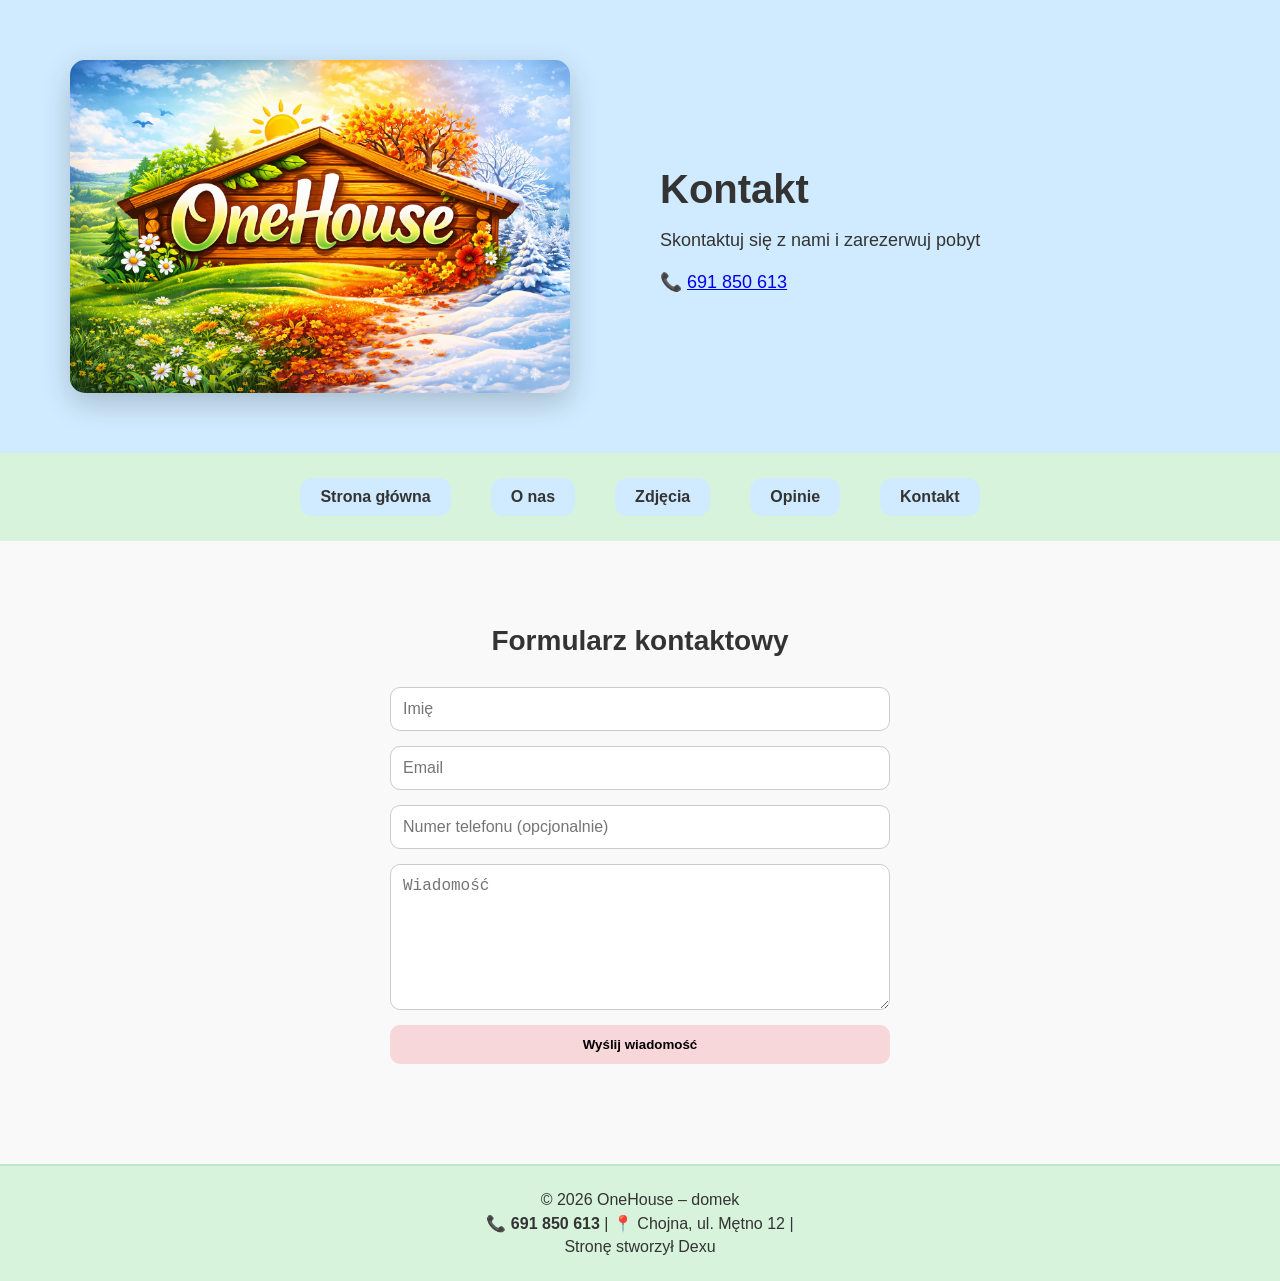
==== kontakt/index.html @ b061b7ce "Add files via upload" ====
<!DOCTYPE html>
<html lang="pl">
<head>
<meta charset="UTF-8">
<meta name="viewport" content="width=device-width, initial-scale=1.0">
<title>Kontakt – OneHouse</title>
<link rel="stylesheet" href="../style.css">
</head>

<body>

<header class="hero">

  <div class="hero-left">
    <img src="../logo.png" class="logo-hero">
  </div>

  <div class="hero-right">
    <h1>Kontakt</h1>
    <p>Skontaktuj się z nami i zarezerwuj pobyt</p>
    <p>📞 <a href="tel:691850613" class="tel">691 850 613</a></p>
  </div>

</header>

<nav class="nav-bar">
  <a href="../" class="nav-btn">Strona główna</a>
  <a href="../onas/" class="nav-btn">O nas</a>
  <a href="#" class="nav-btn">Zdjęcia</a>
  <a href="#" class="nav-btn">Opinie</a>
  <a href="kontakt.html" class="nav-btn">Kontakt</a>
</nav>

<section class="kontakt-page">

  <h2>Formularz kontaktowy</h2>

  <form class="form">
    <input type="text" placeholder="Imię" required>
    <input type="email" placeholder="Email" required>
    <input type="tel" placeholder="Numer telefonu (opcjonalnie)" pattern="[0-9]{9}">
    <textarea placeholder="Wiadomość" required></textarea>
    <button type="submit">Wyślij wiadomość</button>
  </form>

</section>



</body>
<footer class="footer">

  <p>© 2026 OneHouse – domek</p>

  <p>
    📞 <a href="tel:691850613">691 850 613</a> |
    📍 Chojna, ul. Mętno 12 |
    </p>
    <p>Stronę stworzył Dexu</p>

</footer>
</html>
---- style.css ----
body{
  margin:0;
  font-family:Arial;
  background:#f9f9f9;
  color:#333;
  text-align:center;
}

header{
  background:#d8f3dc;
  padding:20px;
}

.header{
  text-align:center;
  background:#d8f3dc;
  padding-bottom:10px;
}

/* LOGO */
.logo-box{
  flex:1;
}

.logo{
  width:100%;
  max-width:500px;
  transition:0.3s;
}

.logo:hover{
  transform:scale(1.03);
}

/* LOGO NA CAŁĄ SZEROKOŚĆ */
.logo-full{
 padding:20px 0;
}

.logo-big{
  width:100%;
  max-width:800px; /* 👈 zwiększamy */
  display:block;
  margin:0 auto;
}

.nav-bar{
  display:flex;
  justify-content:center;
  gap:20px;
  padding:15px;
  background:#d8f3dc;
    position:sticky;
  top:0;
  z-index:100;
}

.nav-btn{
  text-decoration:none;
  padding:10px 20px;
  background:#d0ebff;
  border-radius:12px;
  color:#333;
  font-weight:bold;
  transition:0.3s;
}

.nav-btn:hover{
  background:#f8d7da;
  transform:translateY(-2px);
}

nav a{
  margin:10px;
  text-decoration:none;
  color:#333;
  font-weight:bold;
}

.hero{
  display:flex;
  align-items:center;
  justify-content:center;
  gap:40px;
  padding:60px 20px;
  background:#d0ebff;
}

/* LEWA STRONA */
.hero-left{
  flex:1;
  display:flex;
  justify-content:center;
}

.logo-hero{
  width:100%;
  max-width:500px;
  border-radius:15px;
  box-shadow:0 10px 30px rgba(0,0,0,0.2);
}

/* PRAWA STRONA */
.hero-right{
  flex:1;
  text-align:left;
}

.hero-right h1{
  font-size:40px;
  margin-bottom:10px;
}

.hero-right p{
  font-size:18px;
  margin-bottom:20px;
}

.hero-right button{
  background:#f8d7da;
  border:none;
  padding:12px 25px;
  border-radius:10px;
  cursor:pointer;
  transition:0.3s;
}

.hero-right button:hover{
  transform:scale(1.05);
}

button{
  background:#f8d7da;
  border:none;
  padding:10px 20px;
  border-radius:10px;
  cursor:pointer;
}

.grid{
  display:grid;
  grid-template-columns:repeat(auto-fit, minmax(150px,1fr));
  gap:10px;
  padding:20px;
}

.kontakt-page{
  padding:60px 20px;
  background:#f9f9f9;
}

.kontakt-page h2{
  margin-bottom:30px;
  font-size:28px;
}

.form{
  max-width:500px;
  margin:0 auto;
  display:flex;
  flex-direction:column;
  gap:15px;
}

.form input,
.form textarea{
  padding:12px;
  border-radius:10px;
  border:1px solid #ccc;
  font-size:16px;
}

.form textarea{
  min-height:120px;
  resize:vertical;
}

.form button{
  background:#f8d7da;
  border:none;
  padding:12px;
  border-radius:10px;
  cursor:pointer;
  font-weight:bold;
  transition:0.3s;
}

.form button:hover{
  transform:scale(1.05);
}

img{
  width:100%;
  border-radius:10px;
}

.about-page{
  padding:60px 20px;
  background:#f9f9f9;
  max-width:1000px;
  margin:0 auto;
}

.about-page h1{
  font-size:36px;
  margin-bottom:10px;
}

.subtitle{
  margin-bottom:40px;
  color:#666;
}

.about-box{
  background:white;
  padding:25px;
  border-radius:15px;
  margin-bottom:25px;
  box-shadow:0 10px 25px rgba(0,0,0,0.08);
  text-align:left;
}

.about-box h2{
  margin-bottom:15px;
  color:#333;
}

.about-box ul{
  padding-left:20px;
}

.about-box li{
  margin-bottom:8px;
}

.mapa iframe{
  border-radius:15px;
  max-width:1000px;
  box-shadow:0 10px 30px rgba(0,0,0,0.2);
}

.footer{
  background:#d8f3dc;
  padding:20px;
  text-align:center;
  margin-top:40px;
  border-top:2px solid #c0e6c8;
}

.footer p{
  margin:5px 0;
}

.footer a{
  color:#333;
  text-decoration:none;
  font-weight:bold;
}

.cta-btn{
  display:inline-block;
  padding:12px 25px;
  background:#f8d7da;
  color:#333;
  border-radius:12px;
  text-decoration:none;
  font-weight:bold;
  transition:0.3s;
  position:relative;
  
  /* 👇 pulsowanie */
  animation:pulse 2s infinite;
}

/* hover = reakcja */
.cta-btn:hover{
  transform:scale(1.08);
  background:#ffd6da;
}

/* efekt oddychania */
@keyframes pulse{
  0%{
    box-shadow:0 0 0 0 rgba(248,215,218,0.6);
  }
  70%{
    box-shadow:0 0 0 12px rgba(248,215,218,0);
  }
  100%{
    box-shadow:0 0 0 0 rgba(248,215,218,0);
  }
}


@media (max-width: 768px){
  .hero{
    flex-direction:column;
    text-align:center;
  }

  .hero-right{
    text-align:center;
  }
}
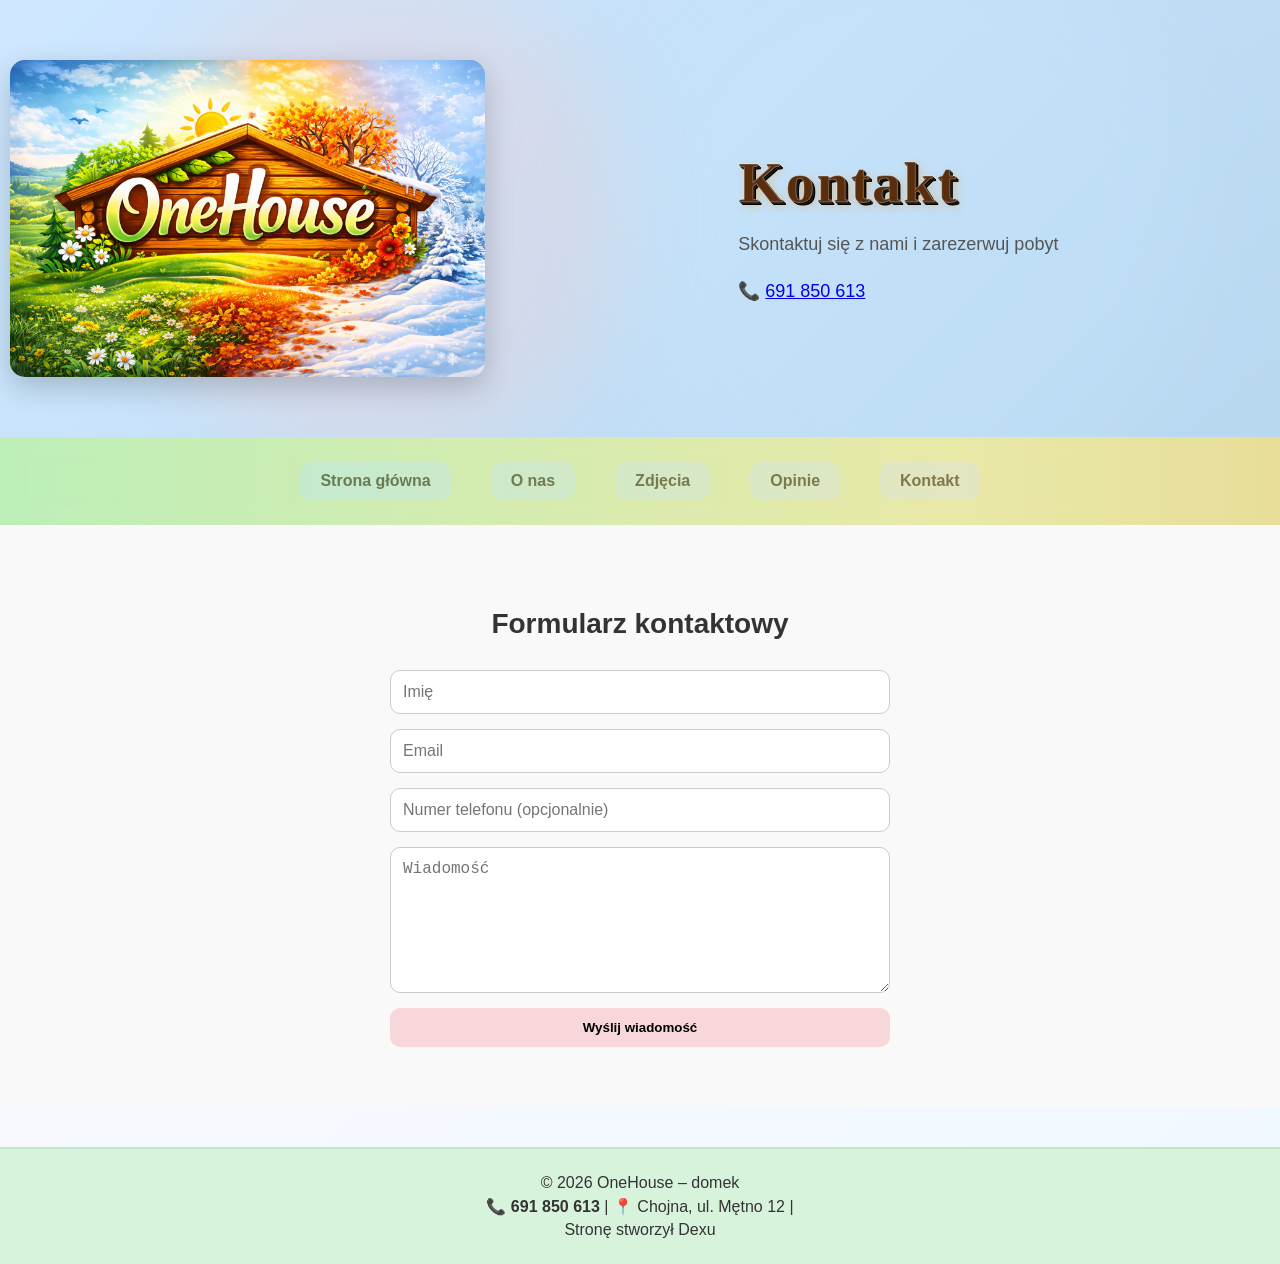
==== commit 80f784ca: "Add files via upload" ====
--- a/kontakt/index.html
+++ b/kontakt/index.html
@@ -27,8 +27,8 @@
   <a href="../" class="nav-btn">Strona główna</a>
   <a href="../onas/" class="nav-btn">O nas</a>
   <a href="#" class="nav-btn">Zdjęcia</a>
-  <a href="#" class="nav-btn">Opinie</a>
-  <a href="kontakt.html" class="nav-btn">Kontakt</a>
+  <a href="../opinie/" class="nav-btn">Opinie</a>
+  <a href="index.html" class="nav-btn">Kontakt</a>
 </nav>
 
 <section class="kontakt-page">
--- a/style.css
+++ b/style.css
@@ -1,14 +1,36 @@
 body{
   margin:0;
   font-family:Arial;
-  background:#f9f9f9;
   color:#333;
   text-align:center;
+  font-family:'Poppins', sans-serif;
+
+  background:linear-gradient(
+    135deg,
+    #fdfbff,
+    #f0f8ff,
+    #fff0f5,
+    #f0f8ff
+  );
+
+  background-size:300% 300%;
+  animation:bgMove 20s ease-in-out infinite;
+}
+
+@keyframes bgMove{
+  0%{
+    background-position:0% 50%;
+  }
+  50%{
+    background-position:100% 50%;
+  }
+  100%{
+    background-position:0% 50%;
+  }
 }
 
 header{
-  background:#d8f3dc;
-  padding:20px;
+display:none;
 }
 
 .header{
@@ -44,15 +66,61 @@
   margin:0 auto;
 }
 
+.nav{
+  background: linear-gradient(135deg, #cdeac0, #b7d9aa);
+  position: relative;
+}
+
+.nav::before{
+  content:"";
+  position:absolute;
+  top:-20px;
+  left:0;
+  width:100%;
+  height:40px;
+  background:radial-gradient(circle at 50% 100%, #cfe8ff 40%, transparent 70%);
+}
+
 .nav-bar{
   display:flex;
   justify-content:center;
   gap:20px;
   padding:15px;
-  background:#d8f3dc;
-    position:sticky;
-  top:0;
-  z-index:100;
+
+  background:rgba(205, 234, 192, 0.7); /* półprzezroczyste */
+  backdrop-filter:blur(10px);
+
+  position:relative;
+  overflow:hidden;
+}
+
+.nav-bar::after{
+  content:"";
+  position:absolute;
+  inset:0;
+
+  background:linear-gradient(
+    90deg,
+    rgba(144, 238, 144, 0.4),   /* 🌸 wiosna (zielony) */
+    rgba(255, 223, 100, 0.4),   /* ☀️ lato (żółty) */
+    rgba(255, 140, 0, 0.4),     /* 🍂 jesień (pomarańcz) */
+    rgba(173, 216, 230, 0.4),   /* ❄️ zima (błękit) */
+    rgba(144, 238, 144, 0.4)    /* powrót do wiosny */
+  );
+
+  background-size:300% 100%;
+  animation:seasons 8s linear infinite;
+
+  pointer-events:none;
+}
+
+@keyframes seasons{
+  0%{
+    background-position:0% 50%;
+  }
+  100%{
+    background-position:100% 50%;
+  }
 }
 
 .nav-btn{
@@ -83,19 +151,23 @@
   justify-content:center;
   gap:40px;
   padding:60px 20px;
-  background:#d0ebff;
+    position: relative;
+  background: linear-gradient(135deg, #cfe8ff, #b8d8f0);
+  overflow: hidden;
+  z-index:1;
 }
 
 /* LEWA STRONA */
 .hero-left{
-  flex:1;
+  flex:1.3; /* 👈 więcej miejsca dla logo */
   display:flex;
-  justify-content:center;
+  justify-content:flex-start; /* 👈 do lewej */
 }
 
 .logo-hero{
-  width:100%;
-  max-width:500px;
+  width:70%;          /* 👈 było 120% */
+  max-width:750px;     /* 👈 było 900px */
+  margin-left:-10px;   /* 👈 było -40px */
   border-radius:15px;
   box-shadow:0 10px 30px rgba(0,0,0,0.2);
 }
@@ -107,13 +179,29 @@
 }
 
 .hero-right h1{
-  font-size:40px;
-  margin-bottom:10px;
+  font-family:'Alfa Slab One', serif;
+  font-size:58px;
+  letter-spacing:2px;
+
+  color:#5a2e0c; /* ciemny brąz */
+
+ -webkit-text-stroke: 1px rgba(255, 255, 255, 0.356);
+
+  text-shadow:
+    1px 1px 0 #000,
+    2px 2px 0 #2b1a0d,
+    3px 3px 0 #000,
+    4px 4px 10px rgba(255,140,0,0.4); /* 🔥 lekki żar */
+
+
+
+  margin-bottom:15px;
 }
 
 .hero-right p{
   font-size:18px;
-  margin-bottom:20px;
+  color:#555;
+  margin-bottom:25px;
 }
 
 .hero-right button{
@@ -127,6 +215,85 @@
 
 .hero-right button:hover{
   transform:scale(1.05);
+}
+
+.hero::before,
+.hero::after{
+  content:"";
+  position:absolute;
+  border-radius:50%;
+  filter:blur(40px); /* było 120 → było za mocno rozmyte */
+  animation:floatBg 4s ease-in-out infinite;
+  z-index:-1; /* 🔥 KLUCZ */
+}
+
+
+.hero::before{
+  width:500px;
+  height:500px;
+  background:rgba(255, 200, 200, 0.25);
+  top:50%;
+  left:30%;
+  transform:translate(-50%, -50%);
+}
+
+.hero::after{
+  width:600px;
+  height:600px;
+  background:rgba(200, 230, 255, 0.25);
+  top:50%;
+  left:70%;
+  transform:translate(-50%, -50%);
+}
+
+@keyframes floatBg{
+  0%,100%{
+    transform:translate(0,0) scale(1);
+  }
+  50%{
+    transform:translate(100px,-80px) scale(1.3);
+  }
+}
+
+.hero-box{
+  background:linear-gradient(
+    135deg,
+    rgba(210,166,121,0.9),
+    rgba(176,125,82,0.9)
+  );
+
+  padding:22px 28px;
+  border-radius:18px;
+
+  display:inline-block;
+  margin-top:10px;
+
+  transform:translateX(-20px);
+
+  /* 💥 glow */
+  box-shadow:
+    0 15px 40px rgba(0,0,0,0.15),
+    0 0 25px rgba(255,180,120,0.25);
+
+  /* 💥 lekki blur tła (premium efekt) */
+  backdrop-filter:blur(6px);
+  border:1px solid rgba(255,255,255,0.2);
+}
+
+.hero-box p{
+  font-size:18px;   /* 👈 było 16 */
+  color:#3a3a3a;
+  margin:10px 0;
+}
+
+.hero-box a{
+  color:#2c2c2c;
+  font-weight:bold;
+}
+
+.hero-box .cta-btn{
+  background:#f5c6cb;
+  margin:10px 0;
 }
 
 button{
@@ -237,6 +404,61 @@
   border-radius:15px;
   max-width:1000px;
   box-shadow:0 10px 30px rgba(0,0,0,0.2);
+    display:block;
+  margin:0 auto;
+}
+
+.map-wrapper{
+  position:relative;
+  border-radius:15px;
+  overflow:hidden;
+}
+
+.map-overlay{
+  position:absolute;
+  inset:0;
+
+  display:flex;
+  align-items:center;
+  justify-content:center;
+
+  background:rgba(0,0,0,0.2);
+  color:#fff;
+  font-weight:bold;
+  text-decoration:none;
+
+  opacity:0;
+  transition:0.3s;
+  cursor:pointer;
+}
+
+.map-wrapper:hover .map-overlay{
+  opacity:1;
+}
+
+.mapa{
+  padding:60px 20px;
+  text-align:center;
+}
+
+.map-btn{
+  display:block;       /* 👈 KLUCZ */
+  width:max-content;   /* żeby nie był na całą szerokość */
+  margin:20px auto 0;  /* wyśrodkowanie + odstęp */
+  padding:12px 25px;
+    background:#f8d7da;
+  box-shadow:0 5px 15px rgba(0,0,0,0.1);
+  border-radius:12px;
+  text-decoration:none;
+  color:#333;
+  font-weight:bold;
+  transition:0.3s;
+}
+
+.map-btn:hover{
+  transform:scale(1.05);
+  background:#f8d7da;
+  transform:translateY(-3px) scale(1.05);
 }
 
 .footer{
@@ -291,14 +513,184 @@
   }
 }
 
+.opinie{
+  padding:50px 20px;
+  text-align:center;
+}
+
+.opinie-grid{
+  display:grid;
+  grid-template-columns:repeat(3, 1fr);
+  gap:30px;
+}
+
+.opinie-kolumna h3{
+  margin-bottom:15px;
+  color:#333;
+  font-size:20px;
+}
+
+.more{
+  max-height:0;
+  overflow:hidden;
+  transition:max-height 0.4s ease;
+}
+
+.toggle{
+  margin-top:10px;
+  padding:8px 15px;
+  border:none;
+  border-radius:10px;
+  cursor:pointer;
+  background:#cce3de;
+}
+
+.opinia{
+  background:#ffffff;
+  border-radius:15px;
+  padding:15px;
+  margin-bottom:15px;
+  box-shadow:0 5px 15px rgba(0,0,0,0.1);
+  transition:0.3s;
+  border-left:4px solid #cce3de;
+}
+
+.opinia:hover{
+  transform:translateY(-5px);
+}
+
+.opinia span{
+  display:block;
+  margin-top:10px;
+  font-weight:bold;
+  color:#666;
+}
+
+.booking-score{
+  background:#003580;
+  color:#fff;
+  padding:4px 8px;
+  border-radius:6px;
+  margin-right:5px;
+}
+
+img{
+  width:100%;
+  height:auto;
+}
+/* usunąć jak będą komentarze z otonoclegi */
+.otonoclegi{
+  display:none;
+}
+
+/* === FADE IN (subtelny, bez tandety) === */
+.fade{
+  opacity:0;
+  transform:translateY(30px);
+  transition:opacity 0.8s ease, transform 0.8s ease;
+}
+
+.fade.show{
+  opacity:1;
+  transform:translateY(0);
+}
+
+/* === HOVER NA SEKCJACH === */
+.about,
+.gallery,
+.opinie,
+.mapa{
+  transition:0.3s ease;
+  border-radius:20px;
+  margin:20px;
+  background:#ffffff;
+}
+
+/* 👇 efekt hover */
+.about:hover,
+.gallery:hover,
+.opinie:hover,
+.mapa:hover{
+  background:#fff0f3; /* pudrowy róż */
+  transform:translateY(-5px);
+  box-shadow:0 15px 40px rgba(0,0,0,0.08);
+}
 
 @media (max-width: 768px){
+
+  /* 🔥 HERO UKŁAD */
   .hero{
     flex-direction:column;
     text-align:center;
-  }
-
+    padding:30px 15px;
+  }
+
+  /* 🔥 LOGO */
+  .hero-left{
+    justify-content:center;
+  }
+
+  .logo-hero{
+    width:100%;
+    max-width:400px;
+    margin:0 auto;
+  }
+
+  /* 🔥 PRAWA STRONA */
   .hero-right{
+    margin-top:20px;
+  }
+
+  /* 🔥 TYTUŁ */
+  .hero-right h1{
+    font-size:36px;
+    letter-spacing:1px;
+  }
+
+  /* 🔥 DREWNIANY BOX */
+  .hero-box{
+    transform:none; /* 👈 usuwa przesunięcie */
+    width:100%;
+    max-width:400px;
+    margin:15px auto;
+    padding:18px;
+  }
+
+  .hero-box p{
+    font-size:16px;
+  }
+
+  /* 🔥 NAVBAR */
+  .nav-bar{
+    flex-wrap:wrap;
+    gap:10px;
+    padding:10px;
+  }
+
+  .nav-btn{
+    flex:1 1 40%;
     text-align:center;
-  }
+    font-size:14px;
+    padding:10px;
+  }
+
+  /* 🔥 SEKCJE */
+  .about,
+  .gallery,
+  .opinie,
+  .mapa{
+    margin:15px 10px;
+    padding:30px 15px;
+  }
+
+  /* 🔥 MAPA */
+  .map-wrapper iframe{
+    height:250px;
+  }
+
+  .map-btn{
+    font-size:14px;
+    padding:10px 15px;
+  }
+
 }
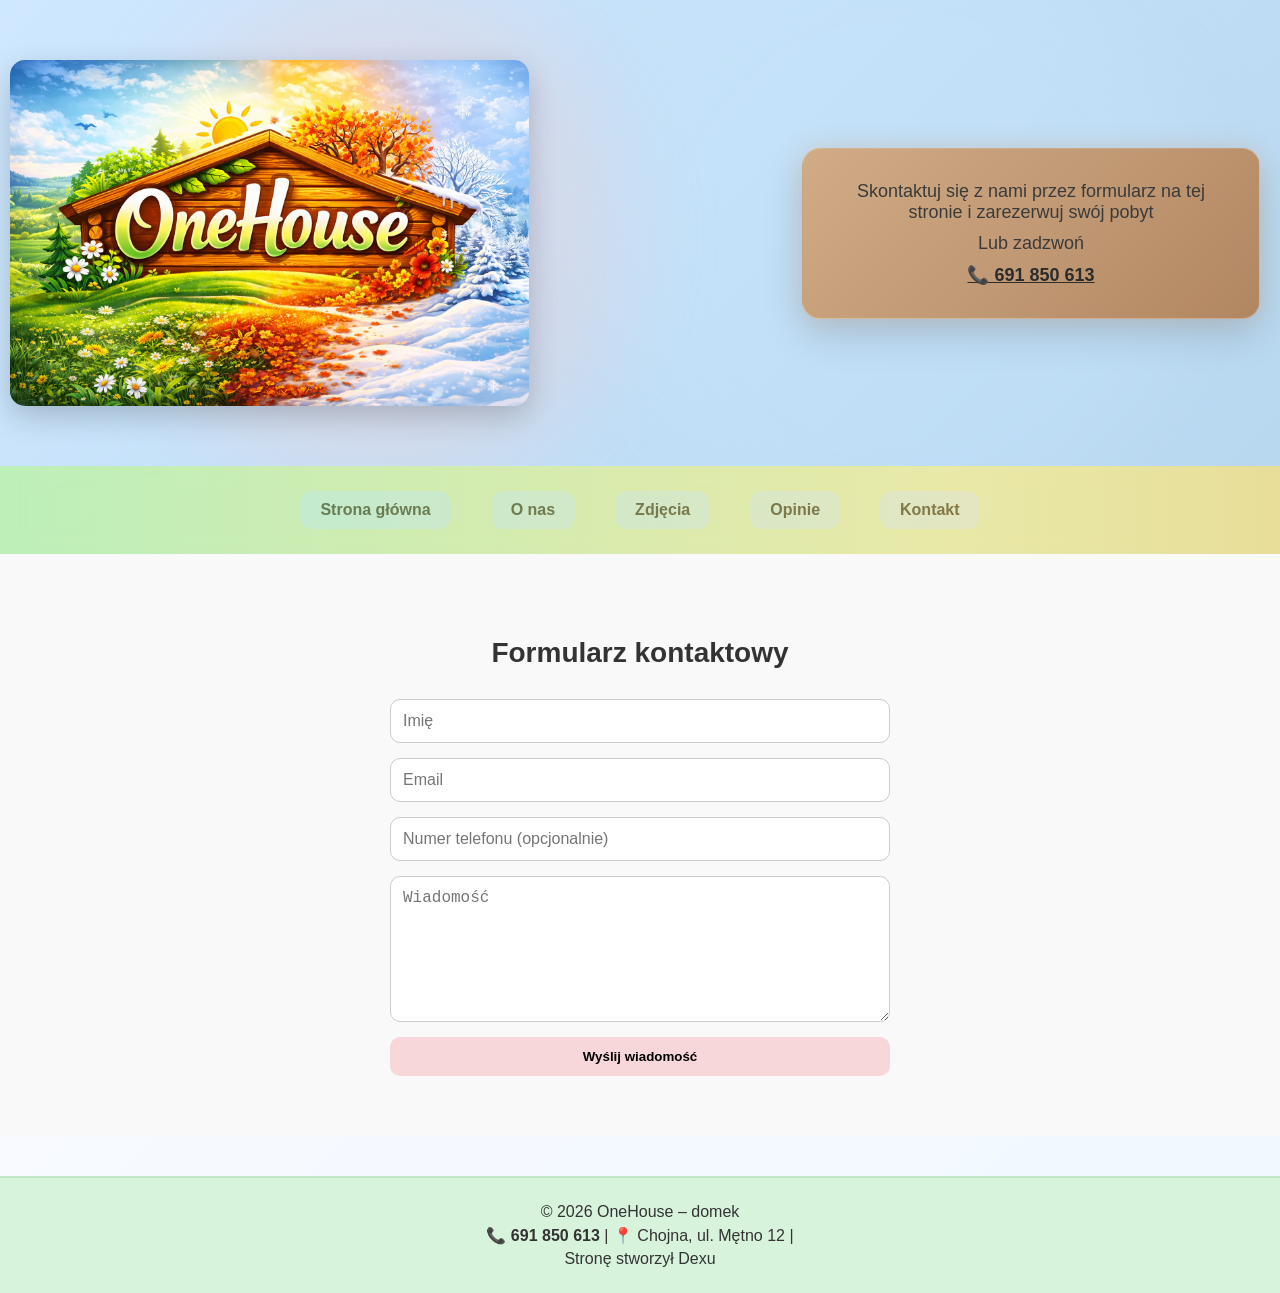
==== commit 6cd77996: "Add files via upload" ====
--- a/kontakt/index.html
+++ b/kontakt/index.html
@@ -15,11 +15,14 @@
     <img src="../logo.png" class="logo-hero">
   </div>
 
-  <div class="hero-right">
-    <h1>Kontakt</h1>
-    <p>Skontaktuj się z nami i zarezerwuj pobyt</p>
-    <p>📞 <a href="tel:691850613" class="tel">691 850 613</a></p>
-  </div>
+<div class="hero-box">
+  <p>Skontaktuj się z nami przez formularz na tej stronie i zarezerwuj swój pobyt</p>
+<p>Lub zadzwoń</p>
+
+  <p>
+    <a href="tel:691850613" class="tel">📞 691 850 613</a>
+  </p>
+</div>
 
 </header>
 
--- a/style.css
+++ b/style.css
@@ -196,6 +196,7 @@
 
 
   margin-bottom:15px;
+  padding:0 10px;
 }
 
 .hero-right p{
@@ -268,7 +269,7 @@
   display:inline-block;
   margin-top:10px;
 
-  transform:translateX(-20px);
+ transform:none;
 
   /* 💥 glow */
   box-shadow:
@@ -278,6 +279,9 @@
   /* 💥 lekki blur tła (premium efekt) */
   backdrop-filter:blur(6px);
   border:1px solid rgba(255,255,255,0.2);
+    margin:20px auto;      /* 👈 wyśrodkowanie */
+  max-width:400px;       /* 👈 ograniczenie szerokości */
+  width:100%;
 }
 
 .hero-box p{
@@ -520,8 +524,14 @@
 
 .opinie-grid{
   display:grid;
-  grid-template-columns:repeat(3, 1fr);
-  gap:30px;
+  grid-template-columns: repeat(2, 1fr); /* 👈 zamiast 3 */
+  gap:40px;
+  align-items:start;
+}
+
+.opinie-kolumna{
+  max-width:600px;
+  margin:0 auto;
 }
 
 .opinie-kolumna h3{
@@ -616,6 +626,30 @@
   box-shadow:0 15px 40px rgba(0,0,0,0.08);
 }
 
+.grid{
+  display:grid;
+  grid-template-columns: repeat(3, 1fr);
+  gap:20px;
+}
+
+.grid img{
+  width:100%;
+  border-radius:15px;
+  display:block;
+  transition: transform 0.4s ease, box-shadow 0.4s ease;
+  cursor:pointer;
+  position:relative;
+  z-index:1;
+}
+
+.grid img:hover{
+  transform: scale(1.15) translateY(-5px); /* 👈 mocniejszy zoom */
+  z-index:10;             /* 👈 wychodzi nad inne */
+  box-shadow: 0 25px 50px rgba(0,0,0,0.35);
+}
+
+
+
 @media (max-width: 768px){
 
   /* 🔥 HERO UKŁAD */
@@ -693,4 +727,17 @@
     padding:10px 15px;
   }
 
+   .opinie-grid{
+    grid-template-columns:1fr;
+  }
+
+  .grid img:hover{
+    transform:none;
+    box-shadow:none;
+  }
+
+   .grid img{
+    transition:none;
+  } 
+
 }
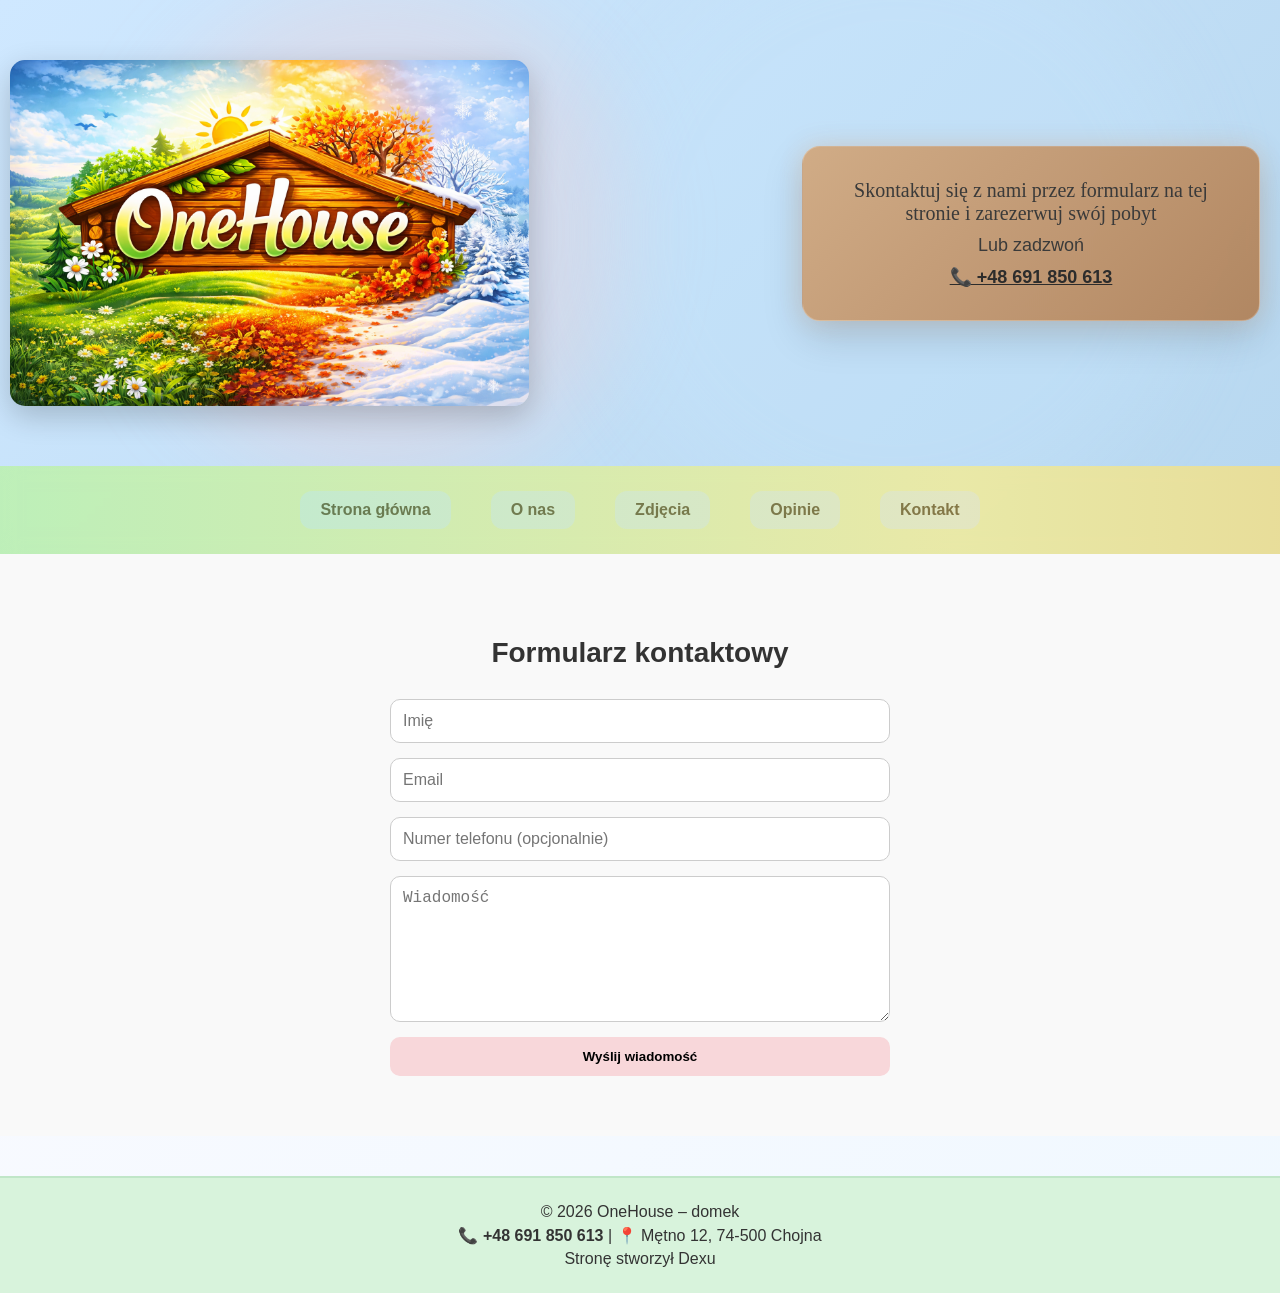
==== commit fdb79abc: "Add files via upload" ====
--- a/kontakt/index.html
+++ b/kontakt/index.html
@@ -20,7 +20,7 @@
 <p>Lub zadzwoń</p>
 
   <p>
-    <a href="tel:691850613" class="tel">📞 691 850 613</a>
+    <a href="tel:+48691850613" class="tel">📞 +48 691 850 613</a>
   </p>
 </div>
 
@@ -29,7 +29,7 @@
 <nav class="nav-bar">
   <a href="../" class="nav-btn">Strona główna</a>
   <a href="../onas/" class="nav-btn">O nas</a>
-  <a href="#" class="nav-btn">Zdjęcia</a>
+  <a href="../zdjecia/" class="nav-btn">Zdjęcia</a>
   <a href="../opinie/" class="nav-btn">Opinie</a>
   <a href="index.html" class="nav-btn">Kontakt</a>
 </nav>
@@ -48,18 +48,18 @@
 
 </section>
 
-
-
-</body>
 <footer class="footer">
 
   <p>© 2026 OneHouse – domek</p>
 
   <p>
-    📞 <a href="tel:691850613">691 850 613</a> |
-    📍 Chojna, ul. Mętno 12 |
+    📞 <a href="tel:+48691850613">+48 691 850 613</a> |
+    📍 Mętno 12, 74-500 Chojna 
     </p>
     <p>Stronę stworzył Dexu</p>
 
 </footer>
+
+</body>
+
 </html>
--- a/style.css
+++ b/style.css
@@ -648,6 +648,269 @@
   box-shadow: 0 25px 50px rgba(0,0,0,0.35);
 }
 
+.hero-box p:first-child{
+  font-family: 'Playfair Display', serif;
+  font-size:20px;
+}
+
+.hero-box .tel{
+  font-family: inherit; /* normalny */
+}
+
+.gallery-tiles{
+  display:grid;
+  grid-template-columns:repeat(2,1fr);
+  gap:30px;
+}
+
+.tile{
+  position:relative;
+  cursor:pointer;
+  overflow:hidden;
+  border-radius:20px;
+}
+
+.tile img{
+  width:100%;
+  height:300px;
+  object-fit:cover;
+  transition:0.4s;
+}
+
+.tile:hover img{
+  transform:scale(1.1);
+}
+
+.tile-title{
+  position:absolute;
+  bottom:0;
+  width:100%;
+  padding:15px;
+  background:linear-gradient(to top, rgba(0,0,0,0.7), transparent);
+  color:white;
+  font-size:20px;
+  font-weight:bold;
+}
+
+/* === LIGHTBOX === */
+
+.lightbox{
+  position:fixed;
+  top:0;
+  left:0;
+  width:100%;
+  height:100%;
+  background:rgba(0,0,0,0.9);
+  display:none;
+  z-index:9999;
+}
+
+.lightbox.active{
+  display:flex;
+  align-items:center;
+  justify-content:center;
+}
+
+.lightbox-content{
+  display:flex;
+  flex-direction:column;
+  gap:15px;
+
+  width:90%;
+  height:90%;
+
+  position:relative;
+  padding:70px 20px 20px 20px; /* 🔥 więcej miejsca tylko u góry */
+}
+
+.thumbs{
+  width:25%;
+  display:grid;
+  grid-template-columns:repeat(2,1fr);
+  gap:10px;
+
+  overflow-y:auto;
+  min-height:0;        /* 🔥 KLUCZ */
+  flex:1;              /* 🔥 zamiast height */
+
+  padding-right:5px;
+}
+
+.thumbs img{
+  width:100%;
+  border-radius:10px;
+  cursor:pointer;
+  opacity:0.6;
+}
+
+.thumbs img.active{
+  opacity:1;
+  outline:2px solid white;
+}
+
+.thumbs::-webkit-scrollbar{
+  width:6px;
+}
+
+.thumbs::-webkit-scrollbar-thumb{
+  background:#999;
+  border-radius:10px;
+}
+
+.main-img{
+  width:75%;
+  display:flex;
+  align-items:center;
+  justify-content:center;
+  position:relative;
+}
+
+.main-img img{
+  max-width:100%;
+  max-height:100%;
+  border-radius:15px;
+  
+}
+
+/* RAMKA */
+.lightbox-content{
+  display:flex;
+  width:90%;
+  height:90%;
+  gap:20px;
+
+  background:linear-gradient(135deg, #d2a679, #b07d52);
+  padding:15px;
+  border-radius:20px;
+  padding-top:70px; /* 🔥 reguluje wysokość */
+
+  box-shadow:0 20px 60px rgba(0,0,0,0.5);
+    position:relative; /* 🔥 KLUCZ */
+      flex-direction:column;  /* 🔥 KLUCZ */
+}
+
+/* STRZAŁKI */
+.arrow{
+  position:absolute;
+  top:50%;
+  transform:translateY(-50%);
+  font-size:40px;
+  background:rgba(0,0,0,0.4);
+  color:white;
+  border:none;
+  padding:10px 15px;
+  cursor:pointer;
+  border-radius:10px;
+  transition:0.3s;
+}
+
+.arrow:hover{
+  background:rgba(0,0,0,0.7);
+}
+
+.arrow.left{
+  left:10px;
+}
+
+.arrow.right{
+  right:10px;
+}
+
+/* ZAMKNIĘCIE */
+.close-btn{
+  position:absolute;
+  top:20px;
+  right:25px;
+
+  z-index:1000;
+
+  background:rgba(0,0,0,0.5);
+  color:white;
+
+  border:none;
+  padding:10px 18px;
+  border-radius:12px;
+
+  cursor:pointer;
+  font-weight:bold;
+
+  backdrop-filter:blur(5px);
+  transition:0.3s;
+}
+
+.close-btn:hover{
+  transform:scale(1.05);
+  background:linear-gradient(135deg, #e0b98f, #c18a5c);
+}
+
+.gallery-body{
+  display:flex;
+  gap:20px;
+
+  flex:1;              /* 🔥 KLUCZ */
+  min-height:0;        /* 🔥 SUPER WAŻNE */
+}
+
+.gallery-top{
+  display:flex;
+  justify-content:center;
+  align-items:center;
+  gap:15px;
+
+margin-top:20px;
+
+  margin-bottom:20px;
+
+  position:relative;
+
+    background:rgba(0,0,0,0.25);
+  padding:10px 15px;
+  border-radius:16px;
+
+  backdrop-filter:blur(6px);
+}
+
+.gallery-item:hover{
+  transform:scale(1.08);
+}
+
+.gallery-item.active{
+  outline:3px solid #d2a679;
+  transform:scale(1.05);
+}
+
+.gallery-item{
+  width:120px;              /* było ~90 */
+  border-radius:14px;
+  overflow:hidden;
+  cursor:pointer;
+
+  transition:0.3s;
+}
+
+.gallery-item img{
+  width:100%;
+  height:60px;
+  object-fit:cover;
+  display:block;
+}
+
+.gallery-item span{
+  display:block;
+  font-size:12px;
+  color:white;
+  padding:5px;
+  text-align:center;
+}
+
+.gallery-item:hover{
+  transform:scale(1.05);
+}
+
+.gallery-item.active{
+  outline:3px solid #d2a679;
+}
+
 
 
 @media (max-width: 768px){
@@ -740,4 +1003,75 @@
     transition:none;
   } 
 
+  /* 🔥 LIGHTBOX */
+  .lightbox-content{
+    width:100%;
+    height:100%;
+    border-radius:0;
+    padding:60px 10px 10px 10px;
+  }
+
+  .gallery-body{
+    flex-direction:column;
+  }
+
+  /* 🔥 DUŻE ZDJĘCIE NA GÓRZE */
+  .main-img{
+    width:100%;
+    height:60%;
+  }
+
+  .main-img img{
+    max-height:100%;
+    object-fit:contain;
+  }
+
+  /* 🔥 MINIATURKI POZIOMO */
+  .thumbs{
+    width:100%;
+    display:flex;
+    overflow-x:auto;
+    gap:10px;
+
+    padding:10px 5px;
+  }
+
+  .thumbs img{
+    min-width:90px;
+    height:70px;
+    object-fit:cover;
+  }
+
+  .gallery-top{
+    overflow-x:auto;
+    justify-content:flex-start;
+    gap:10px;
+  }
+
+  .gallery-item{
+    min-width:90px;
+  }
+
+  .arrow{
+    font-size:28px;
+    padding:6px 10px;
+  }
+
+  .close-btn{
+    top:10px;
+    right:10px;
+    padding:8px 12px;
+    font-size:12px;
+  }
+
+  .gallery-tiles{
+    grid-template-columns:1fr;
+    gap:15px;
+  }
+
+  .tile img{
+    height:200px;
+  }
+
+
 }
